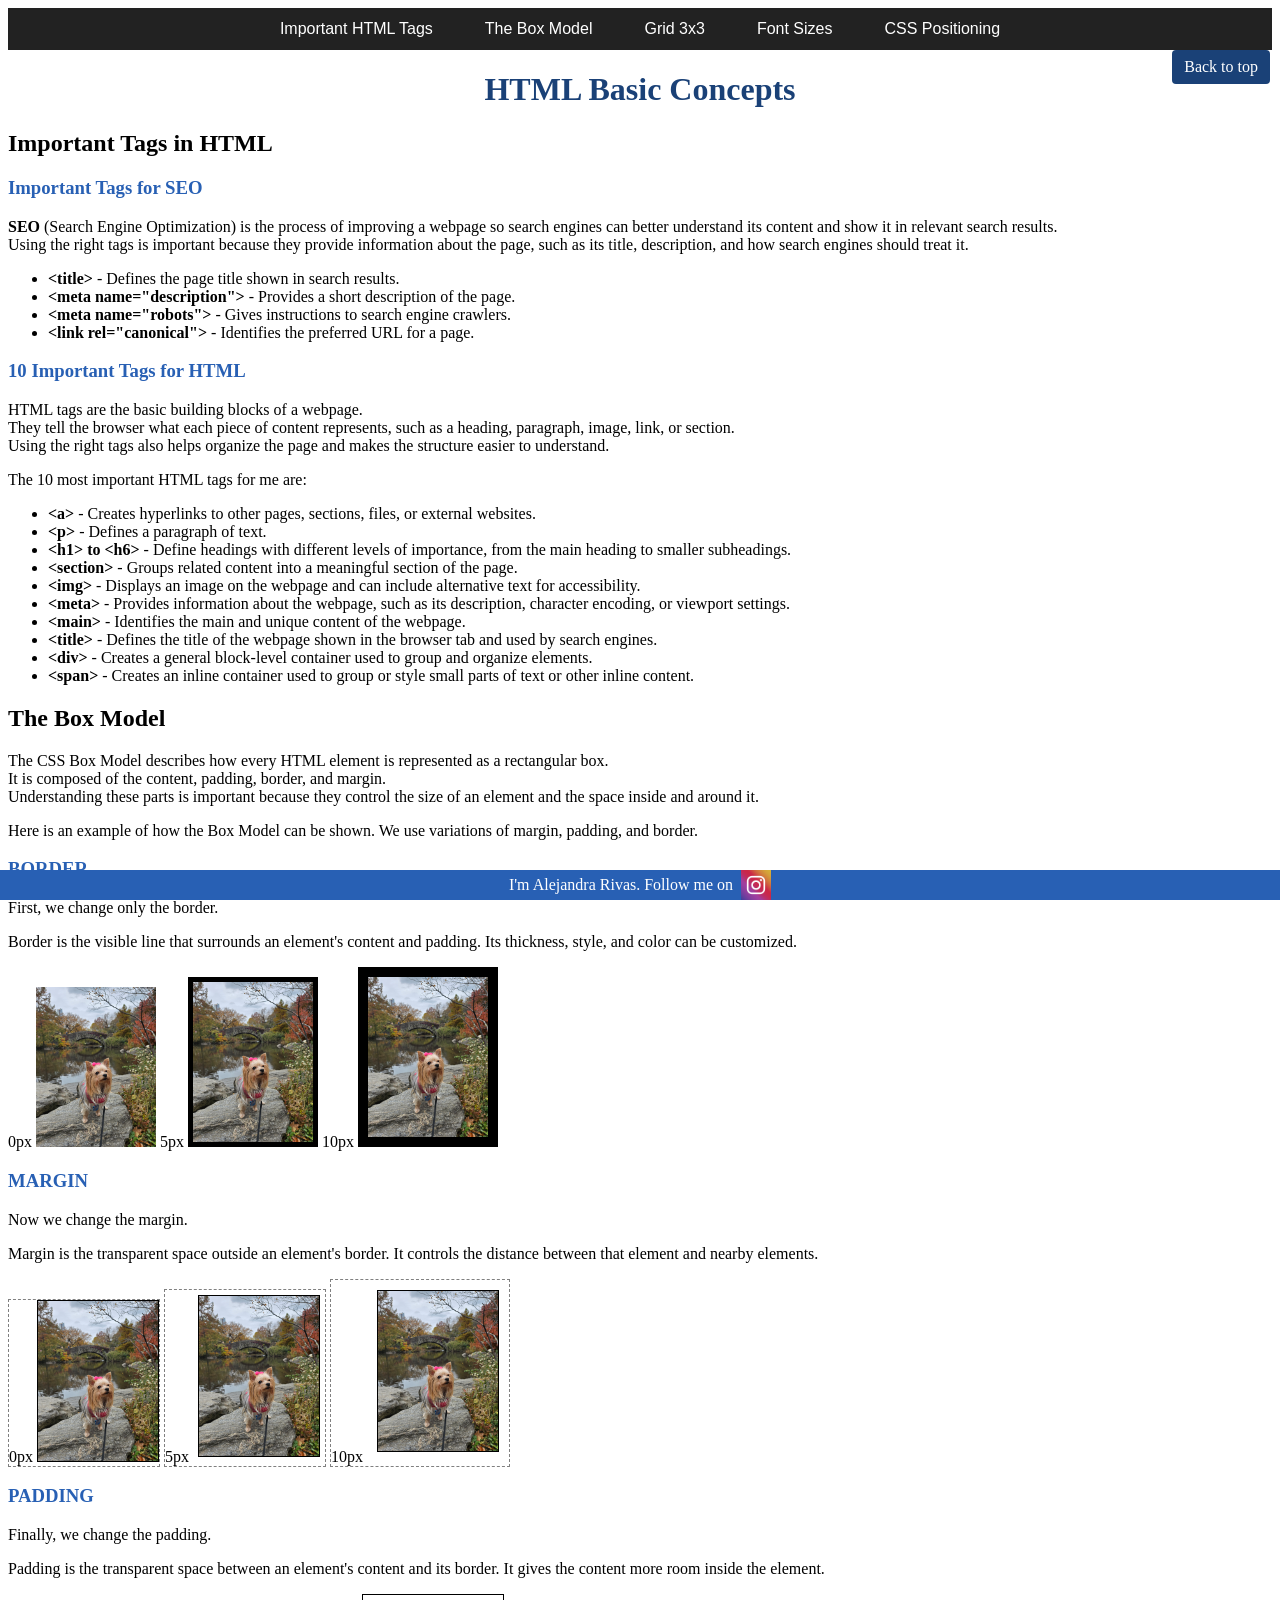
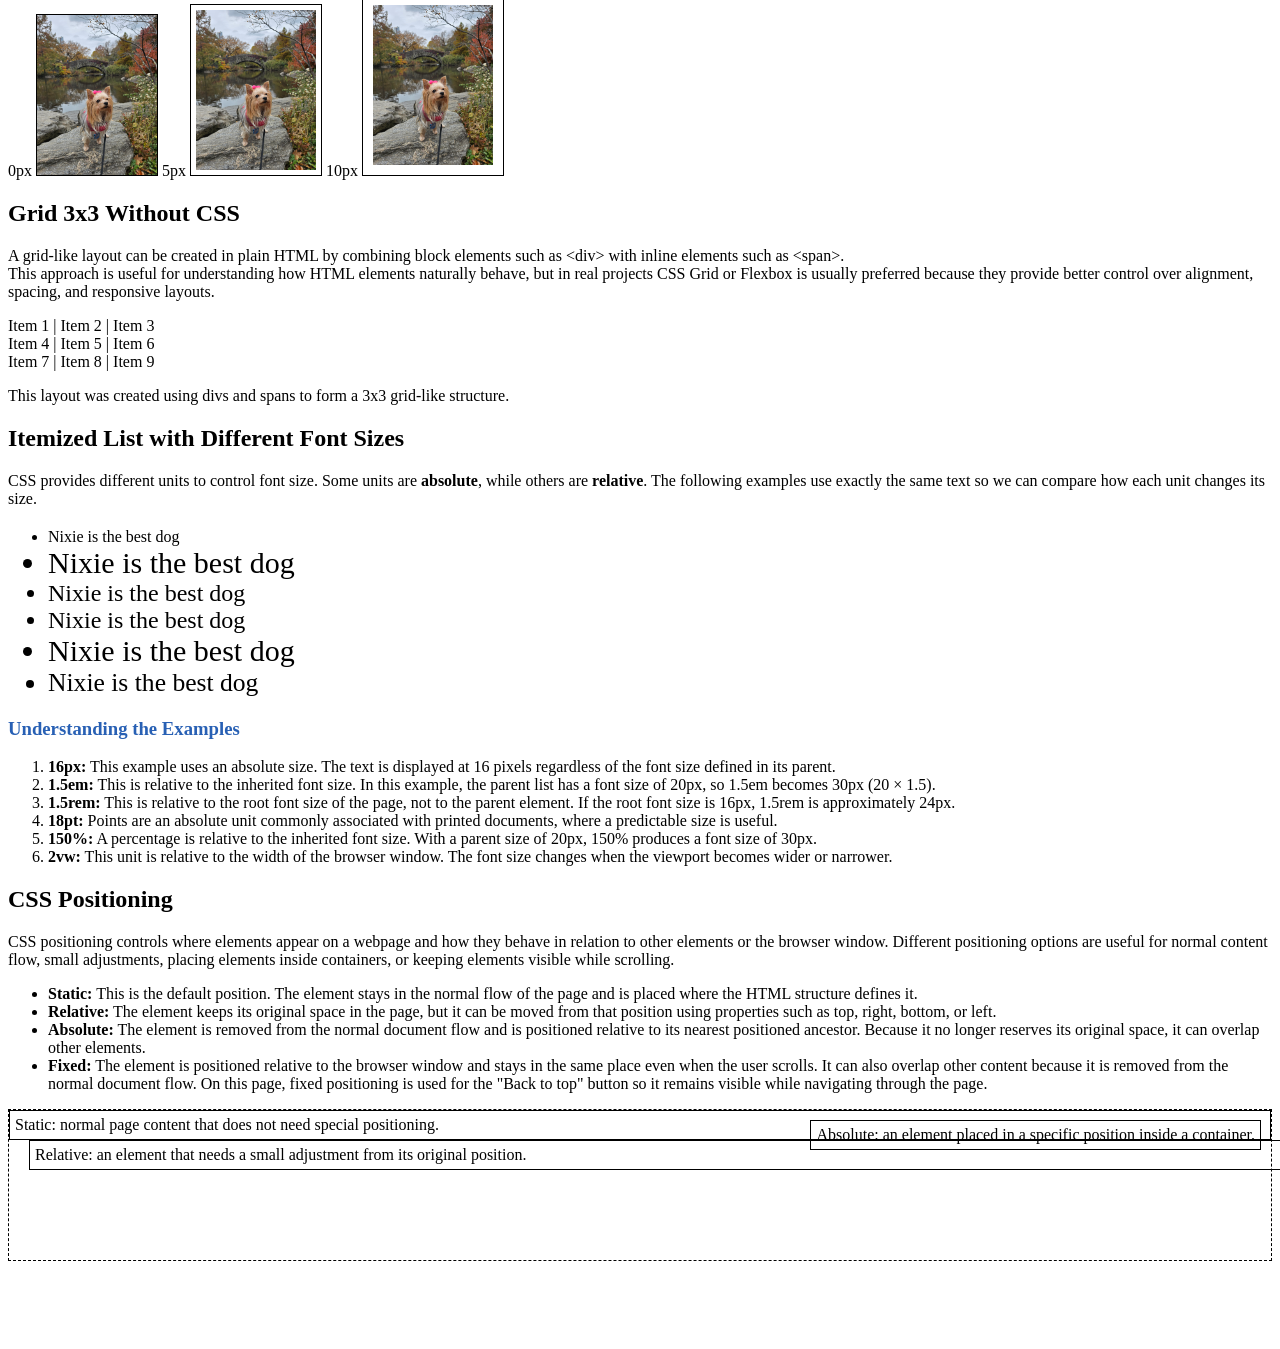
==== index.html @ 199b8756 "Add files via upload" ====
<!doctype html>
<html lang="en">
  <head>
    <link rel="stylesheet" href="style.css" />

    <meta charset="UTF-8" />
    <meta name="viewport" content="width=device-width, initial-scale=1.0" />
    <meta
      name="description"
      content="The basics you need to know to have your first HTML page"
    />

    <title>HTML Basic Concepts</title>
  </head>

  <body id="top">
    <nav>
      <a href="#tenimportanttags">Important HTML Tags</a>
      <a href="#boxmodel">The Box Model</a>
      <a href="#grid3x3">Grid 3x3</a>
      <a href="#itemizedlist">Font Sizes</a>
      <a href="#positioning">CSS Positioning</a>
    </nav>

    <main>
      <h1>HTML Basic Concepts</h1>

      <!-- IMPORTANT HTML TAGS -->
      <section id="tenimportanttags">
        <h2>Important Tags in HTML</h2>

        <h3>Important Tags for SEO</h3>

        <p>
          <strong>SEO</strong> (Search Engine Optimization) is the process of
          improving a webpage so search engines can better understand its
          content and show it in relevant search results.
          <br />
          Using the right tags is important because they provide information
          about the page, such as its title, description, and how search
          engines should treat it.
        </p>

        <ul>
          <li>
            <strong>&lt;title&gt;</strong> - Defines the page title shown in
            search results.
          </li>

          <li>
            <strong>&lt;meta name="description"&gt;</strong> - Provides a short
            description of the page.
          </li>

          <li>
            <strong>&lt;meta name="robots"&gt;</strong> - Gives instructions to
            search engine crawlers.
          </li>

          <li>
            <strong>&lt;link rel="canonical"&gt;</strong> - Identifies the
            preferred URL for a page.
          </li>
        </ul>

        <h3>10 Important Tags for HTML</h3>

        <p>
          HTML tags are the basic building blocks of a webpage.
          <br />
          They tell the browser what each piece of content represents, such as
          a heading, paragraph, image, link, or section.
          <br />
          Using the right tags also helps organize the page and makes the
          structure easier to understand.
        </p>

        <p>The 10 most important HTML tags for me are:</p>

        <ul>
          <li>
            <strong>&lt;a&gt;</strong> - Creates hyperlinks to other pages,
            sections, files, or external websites.
          </li>

          <li>
            <strong>&lt;p&gt;</strong> - Defines a paragraph of text.
          </li>

          <li>
            <strong>&lt;h1&gt; to &lt;h6&gt;</strong> - Define headings with
            different levels of importance, from the main heading to smaller
            subheadings.
          </li>

          <li>
            <strong>&lt;section&gt;</strong> - Groups related content into a
            meaningful section of the page.
          </li>

          <li>
            <strong>&lt;img&gt;</strong> - Displays an image on the webpage and
            can include alternative text for accessibility.
          </li>

          <li>
            <strong>&lt;meta&gt;</strong> - Provides information about the
            webpage, such as its description, character encoding, or viewport
            settings.
          </li>

          <li>
            <strong>&lt;main&gt;</strong> - Identifies the main and unique
            content of the webpage.
          </li>

          <li>
            <strong>&lt;title&gt;</strong> - Defines the title of the webpage
            shown in the browser tab and used by search engines.
          </li>

          <li>
            <strong>&lt;div&gt;</strong> - Creates a general block-level
            container used to group and organize elements.
          </li>

          <li>
            <strong>&lt;span&gt;</strong> - Creates an inline container used to
            group or style small parts of text or other inline content.
          </li>
        </ul>
      </section>

      <!-- BOX MODEL -->
      <section id="boxmodel">
        <h2>The Box Model</h2>

        <p>
          The CSS Box Model describes how every HTML element is represented as
          a rectangular box.
          <br />
          It is composed of the content, padding, border, and margin.
          <br />
          Understanding these parts is important because they control the size
          of an element and the space inside and around it.
        </p>

        <p>
          Here is an example of how the Box Model can be shown. We use
          variations of margin, padding, and border.
        </p>

        <h3>BORDER</h3>

        <p>First, we change only the border.</p>

        <p>
          Border is the visible line that surrounds an element's content and
          padding. Its thickness, style, and color can be customized.
        </p>

        <div>
          <span>
            0px
            <img
              class="border0"
              src="nixie.jpg"
              alt="Image of Nixie with a 0px border"
            />
          </span>

          <span>
            5px
            <img
              class="border5"
              src="nixie.jpg"
              alt="Image of Nixie with a 5px border"
            />
          </span>

          <span>
            10px
            <img
              class="border10"
              src="nixie.jpg"
              alt="Image of Nixie with a 10px border"
            />
          </span>
        </div>

        <h3>MARGIN</h3>

        <p>Now we change the margin.</p>

        <p>
          Margin is the transparent space outside an element's border. It
          controls the distance between that element and nearby elements.
        </p>

        <div>
          <span class="margin-container">
            0px
            <img
              class="margin0"
              src="nixie.jpg"
              alt="Image of Nixie with a 0px margin"
            />
          </span>

          <span class="margin-container">
            5px
            <img
              class="margin5"
              src="nixie.jpg"
              alt="Image of Nixie with a 5px margin"
            />
          </span>

          <span class="margin-container">
            10px
            <img
              class="margin10"
              src="nixie.jpg"
              alt="Image of Nixie with a 10px margin"
            />
          </span>
        </div>

        <h3>PADDING</h3>

        <p>Finally, we change the padding.</p>

        <p>
          Padding is the transparent space between an element's content and its
          border. It gives the content more room inside the element.
        </p>

        <div>
          <span>
            0px
            <img
              class="padding0"
              src="nixie.jpg"
              alt="Image of Nixie with 0px padding"
            />
          </span>

          <span>
            5px
            <img
              class="padding5"
              src="nixie.jpg"
              alt="Image of Nixie with 5px padding"
            />
          </span>

          <span>
            10px
            <img
              class="padding10"
              src="nixie.jpg"
              alt="Image of Nixie with 10px padding"
            />
          </span>
        </div>
      </section>

      <!-- 3x3 GRID WITHOUT CSS -->
      <section id="grid3x3">
        <h2>Grid 3x3 Without CSS</h2>

        <p>
          A grid-like layout can be created in plain HTML by combining block
          elements such as &lt;div&gt; with inline elements such as
          &lt;span&gt;.
          <br />
          This approach is useful for understanding how HTML elements naturally
          behave, but in real projects CSS Grid or Flexbox is usually preferred
          because they provide better control over alignment, spacing, and
          responsive layouts.
        </p>

        <div>
          <span>Item 1 |</span>
          <span>Item 2 |</span>
          <span>Item 3</span>
        </div>

        <div>
          <span>Item 4 |</span>
          <span>Item 5 |</span>
          <span>Item 6</span>
        </div>

        <div>
          <span>Item 7 |</span>
          <span>Item 8 |</span>
          <span>Item 9</span>
        </div>

        <p>
          This layout was created using divs and spans to form a 3x3 grid-like
          structure.
        </p>
      </section>

      <!-- FONT SIZE EXAMPLES -->
      <section id="itemizedlist">
        <h2>Itemized List with Different Font Sizes</h2>

        <p>
          CSS provides different units to control font size. Some units are
          <strong>absolute</strong>, while others are
          <strong>relative</strong>. The following examples use exactly the
          same text so we can compare how each unit changes its size.
        </p>

        <ul style="font-size: 20px">
          <li style="font-size: 16px">Nixie is the best dog</li>
          <li style="font-size: 1.5em">Nixie is the best dog</li>
          <li style="font-size: 1.5rem">Nixie is the best dog</li>
          <li style="font-size: 18pt">Nixie is the best dog</li>
          <li style="font-size: 150%">Nixie is the best dog</li>
          <li style="font-size: 2vw">Nixie is the best dog</li>
        </ul>

        <h3>Understanding the Examples</h3>

        <ol>
          <li>
            <strong>16px:</strong> This example uses an absolute size. The text
            is displayed at 16 pixels regardless of the font size defined in
            its parent.
          </li>

          <li>
            <strong>1.5em:</strong> This is relative to the inherited font size.
            In this example, the parent list has a font size of 20px, so 1.5em
            becomes 30px (20 × 1.5).
          </li>

          <li>
            <strong>1.5rem:</strong> This is relative to the root font size of
            the page, not to the parent element. If the root font size is 16px,
            1.5rem is approximately 24px.
          </li>

          <li>
            <strong>18pt:</strong> Points are an absolute unit commonly
            associated with printed documents, where a predictable size is
            useful.
          </li>

          <li>
            <strong>150%:</strong> A percentage is relative to the inherited
            font size. With a parent size of 20px, 150% produces a font size of
            30px.
          </li>

          <li>
            <strong>2vw:</strong> This unit is relative to the width of the
            browser window. The font size changes when the viewport becomes
            wider or narrower.
          </li>
        </ol>
      </section>

      <!-- CSS POSITIONING -->
      <section id="positioning">
        <h2>CSS Positioning</h2>

        <p>
          CSS positioning controls where elements appear on a webpage and how
          they behave in relation to other elements or the browser window.
          Different positioning options are useful for normal content flow,
          small adjustments, placing elements inside containers, or keeping
          elements visible while scrolling.
        </p>

        <ul>
          <li>
            <strong>Static:</strong> This is the default position. The element
            stays in the normal flow of the page and is placed where the HTML
            structure defines it.
          </li>

          <li>
            <strong>Relative:</strong> The element keeps its original space in
            the page, but it can be moved from that position using properties
            such as top, right, bottom, or left.
          </li>

          <li>
            <strong>Absolute:</strong> The element is removed from the normal
            document flow and is positioned relative to its nearest positioned
            ancestor. Because it no longer reserves its original space, it can
            overlap other elements.
          </li>

          <li>
            <strong>Fixed:</strong> The element is positioned relative to the
            browser window and stays in the same place even when the user
            scrolls. It can also overlap other content because it is removed
            from the normal document flow. On this page, fixed positioning is
            used for the "Back to top" button so it remains visible while
            navigating through the page.
          </li>
        </ul>

        <div class="position-container">
          <div class="static-example">
            Static: normal page content that does not need special positioning.
          </div>

          <div class="relative-example">
            Relative: an element that needs a small adjustment from its
            original position.
          </div>

          <div class="absolute-example">
            Absolute: an element placed in a specific position inside a
            container.
          </div>

          <a class="fixed-example" href="#top">Back to top</a>
        </div>
      </section>
    </main>

    <footer>
      <p>I'm Alejandra Rivas. Follow me on</p>

      <a href="https://www.instagram.com/rivaimee/">
        <img class="insta" src="insta.png" alt="Instagram logo" />
      </a>
    </footer>
  </body>
</html>
---- style.css ----
/* NAVIGATION */

nav {
  background-color: #222;
  padding: 12px;
  text-align: center;
}

nav a {
  color: white;
  text-decoration: none;
  margin: 0 12px;
  padding: 8px 12px;
  font-family: Arial, sans-serif;
}

nav a:hover {
  background-color: #444;
}


/* HEADINGS */

h1 {
  color: rgb(26, 65, 119);
  text-align: center;
}

h3 {
  color: rgb(40, 96, 180);
}


/* BOX MODEL */

#boxmodel img {
  width: 120px;
  height: auto;
}

.border0 {
  border: 0 solid black;
}

.border5 {
  border: 5px solid black;
}

.border10 {
  border: 10px solid black;
}

.margin0,
.margin5,
.margin10,
.padding0,
.padding5,
.padding10 {
  border: 1px solid black;
}

.margin0 {
  margin: 0;
}

.margin5 {
  margin: 5px;
}

.margin10 {
  margin: 10px;
}

.padding0 {
  padding: 0;
}

.padding5 {
  padding: 5px;
}

.padding10 {
  padding: 10px;
}

.margin-container {
  display: inline-block;
  border: 1px dashed gray;
}


/* POSITIONING EXAMPLES */

.position-container {
  position: relative;
  border: 1px dashed black;
  min-height: 150px;
}

.static-example {
  position: static;
}

.relative-example {
  position: relative;
  left: 20px;
}

.absolute-example {
  position: absolute;
  right: 10px;
  top: 10px;
}

.fixed-example {
  position: fixed;
  right: 10px;
  top: 50px;

  padding: 8px 12px;

  background-color: rgb(26, 65, 119);
  color: white;

  text-decoration: none;
  border-radius: 4px;
}

.static-example,
.relative-example,
.absolute-example {
  border: 1px solid black;
  padding: 5px;
}


/* FOOTER */

footer {
  position: fixed;

  bottom: 0;
  left: 0;

  width: 100%;

  background-color: rgb(40, 96, 180);
  color: white;

  display: flex;
  justify-content: center;
  align-items: center;
  gap: 8px;

  font-family: Georgia, serif;
}

footer p {
  margin: 0;
}

footer a {
  display: inline-flex;
  align-items: center;
}

.insta {
  border: 0;
  width: 30px;
  height: auto;
}


/* SPACE FOR FIXED FOOTER */

main {
  padding-bottom: 80px;
}
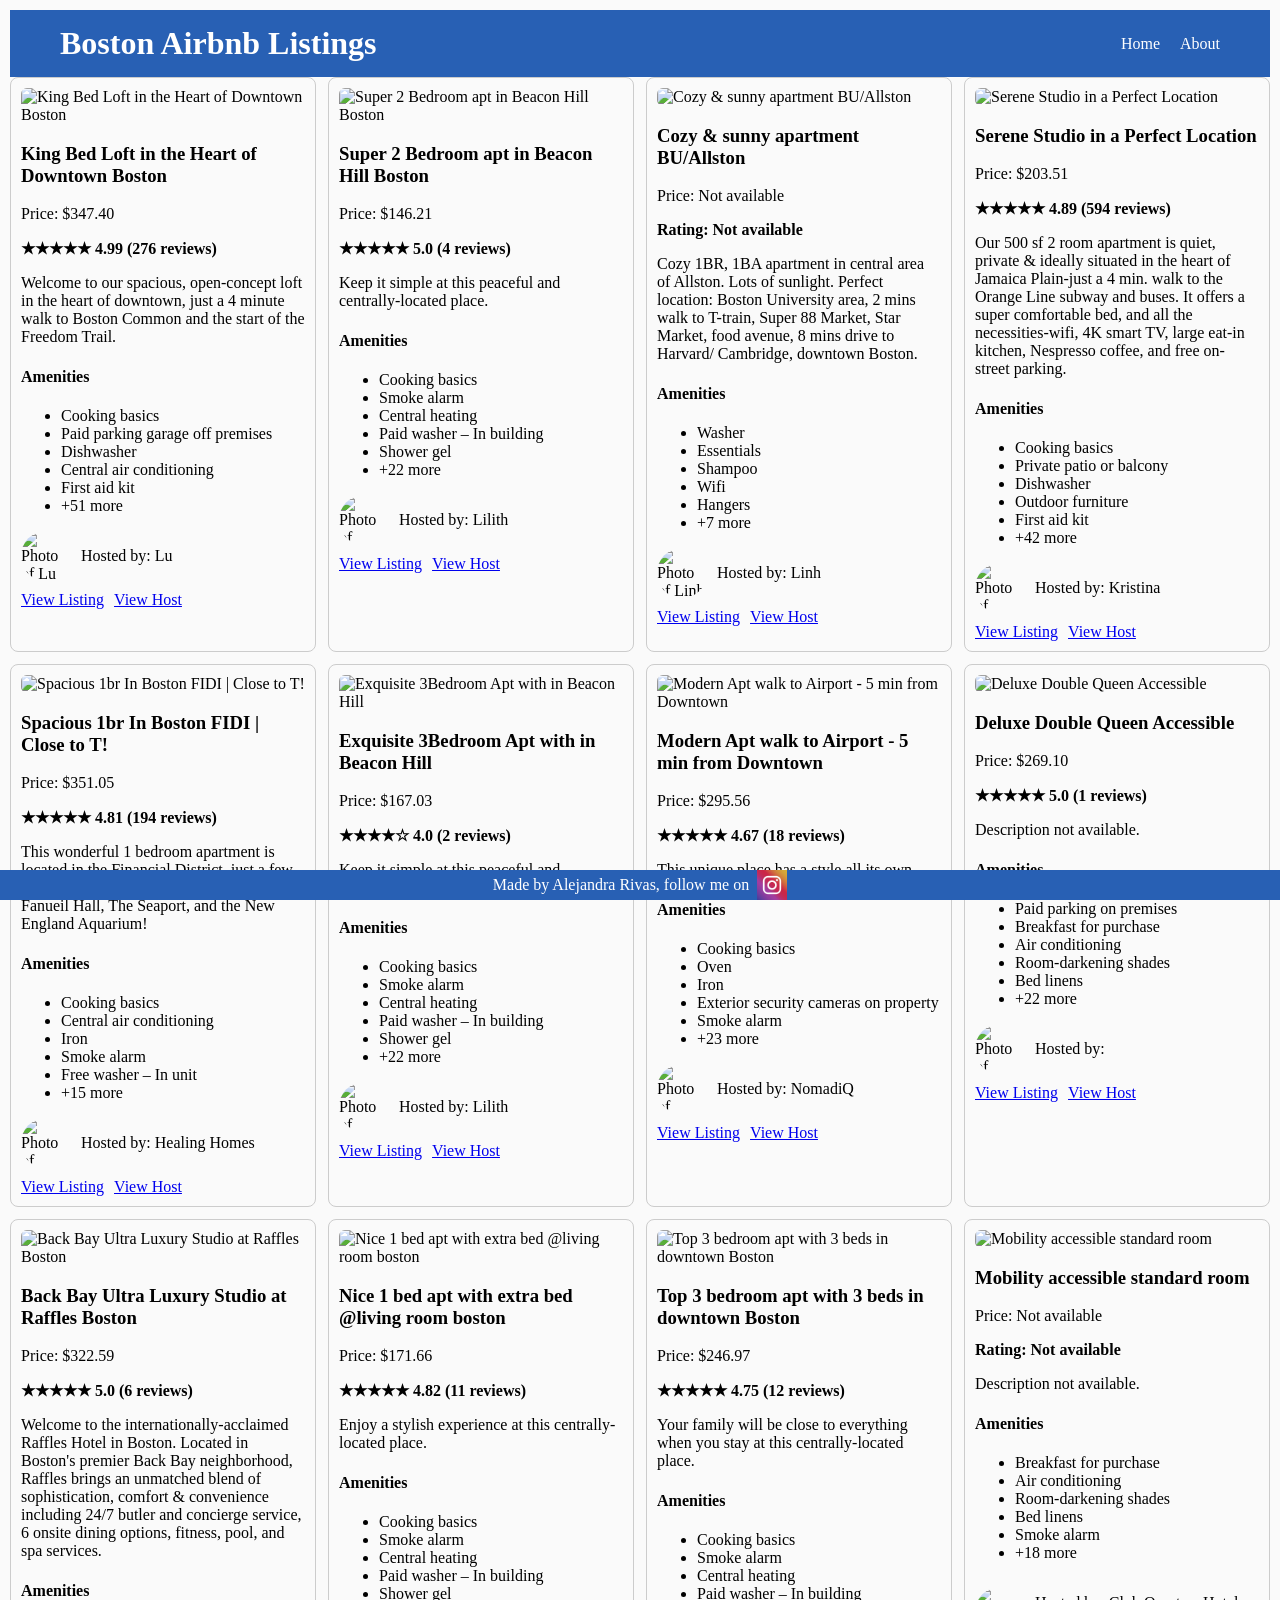
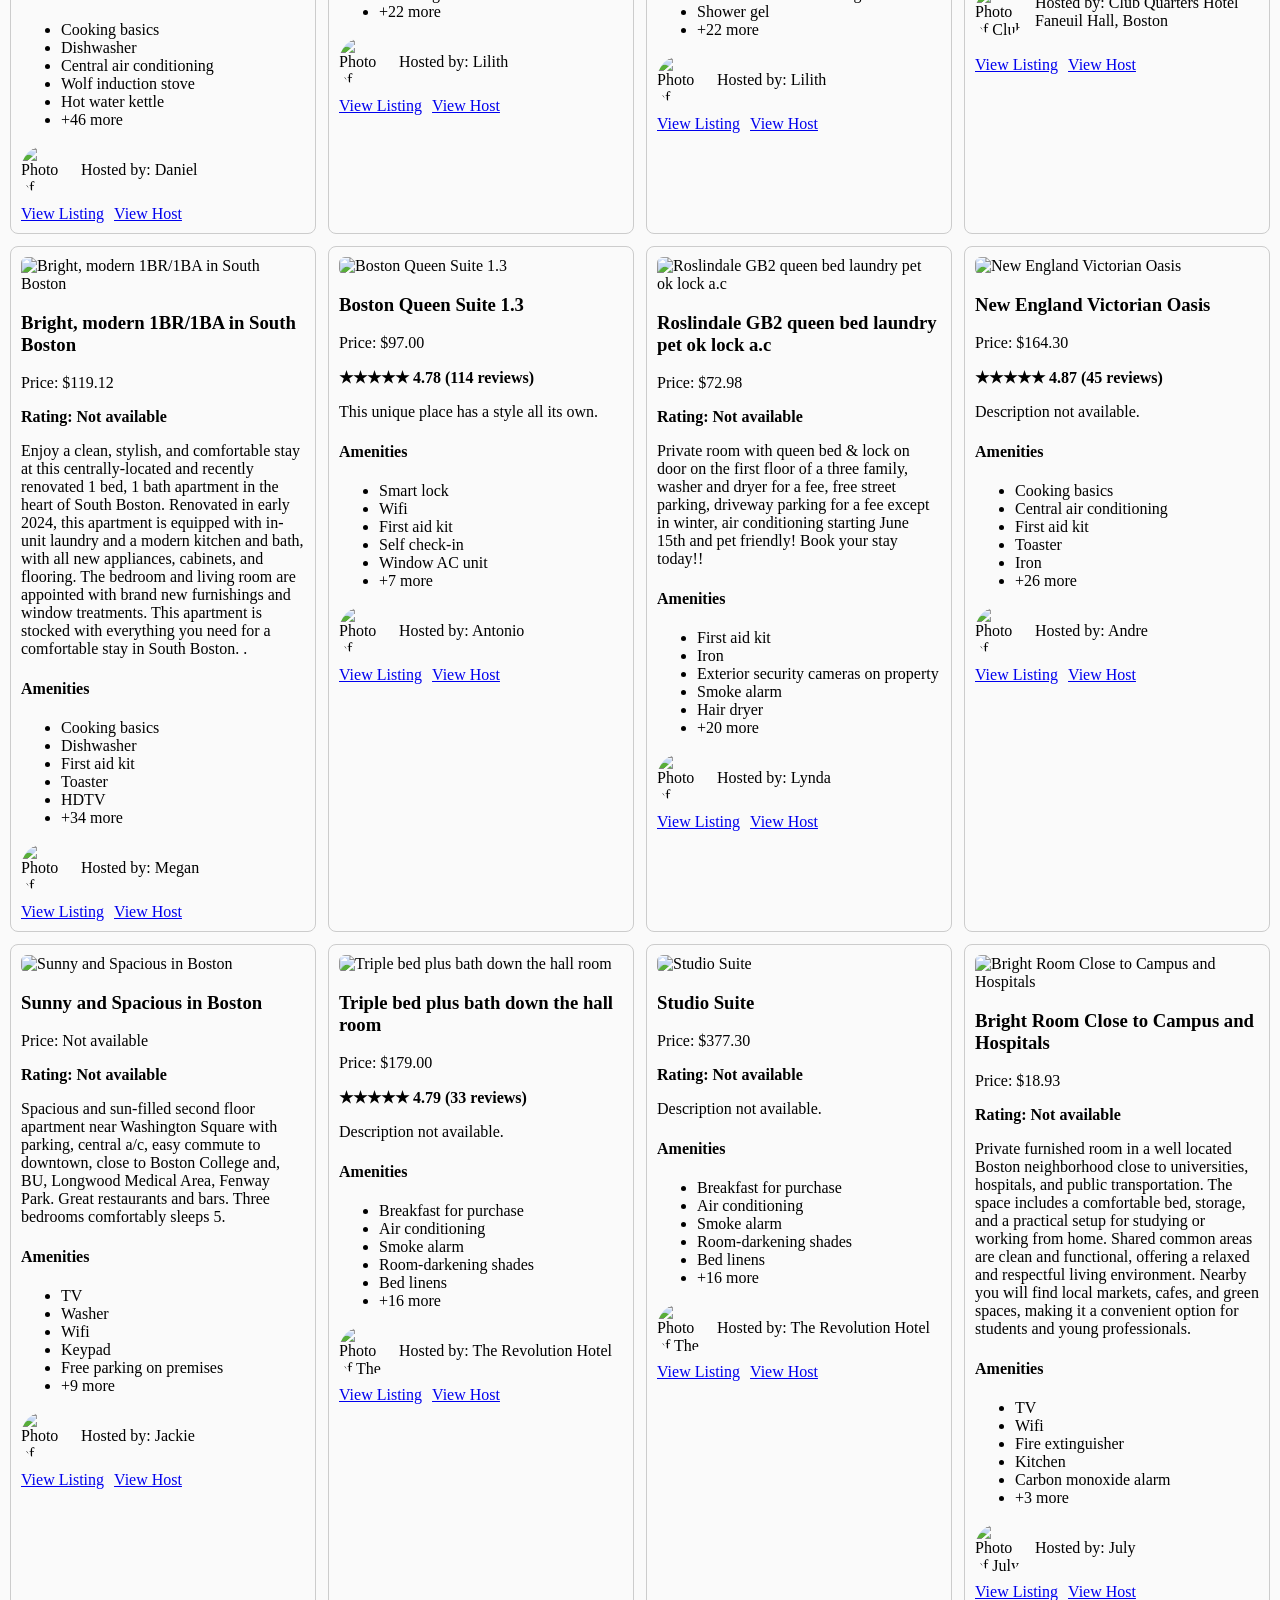
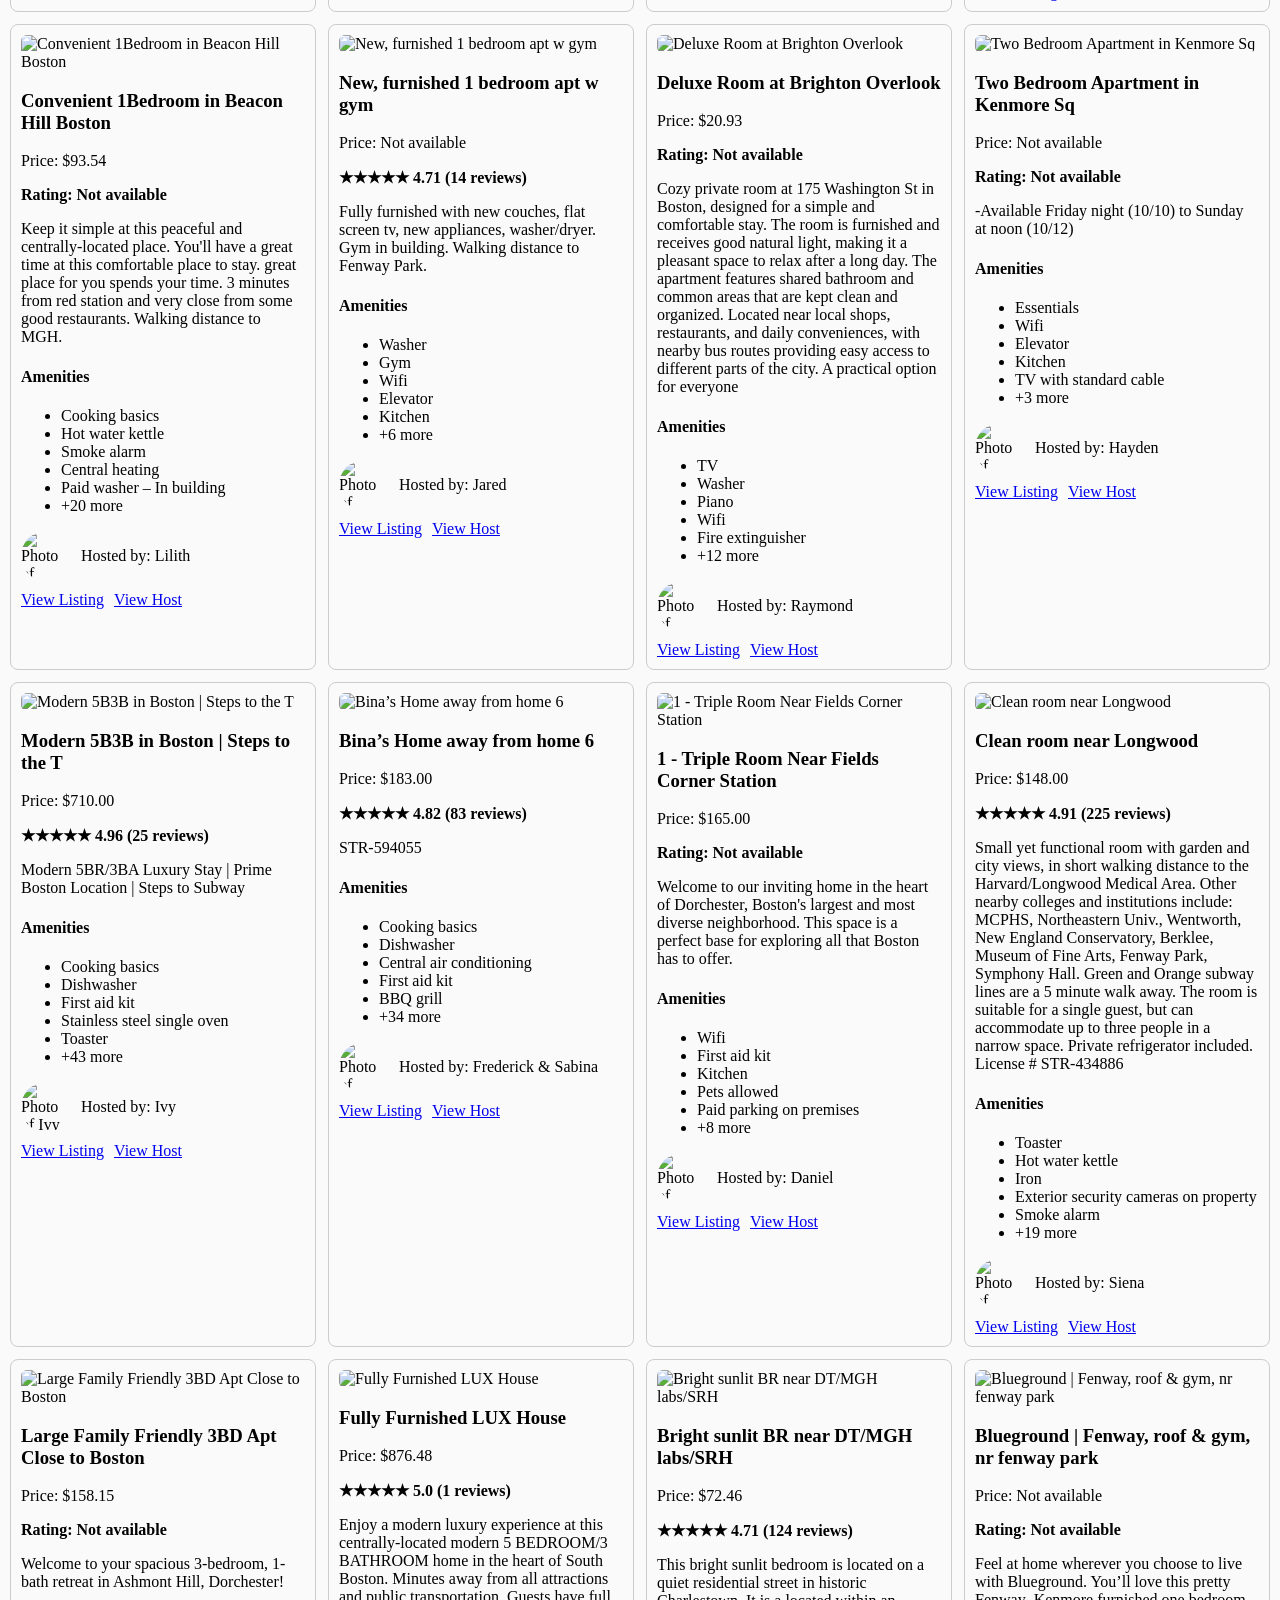
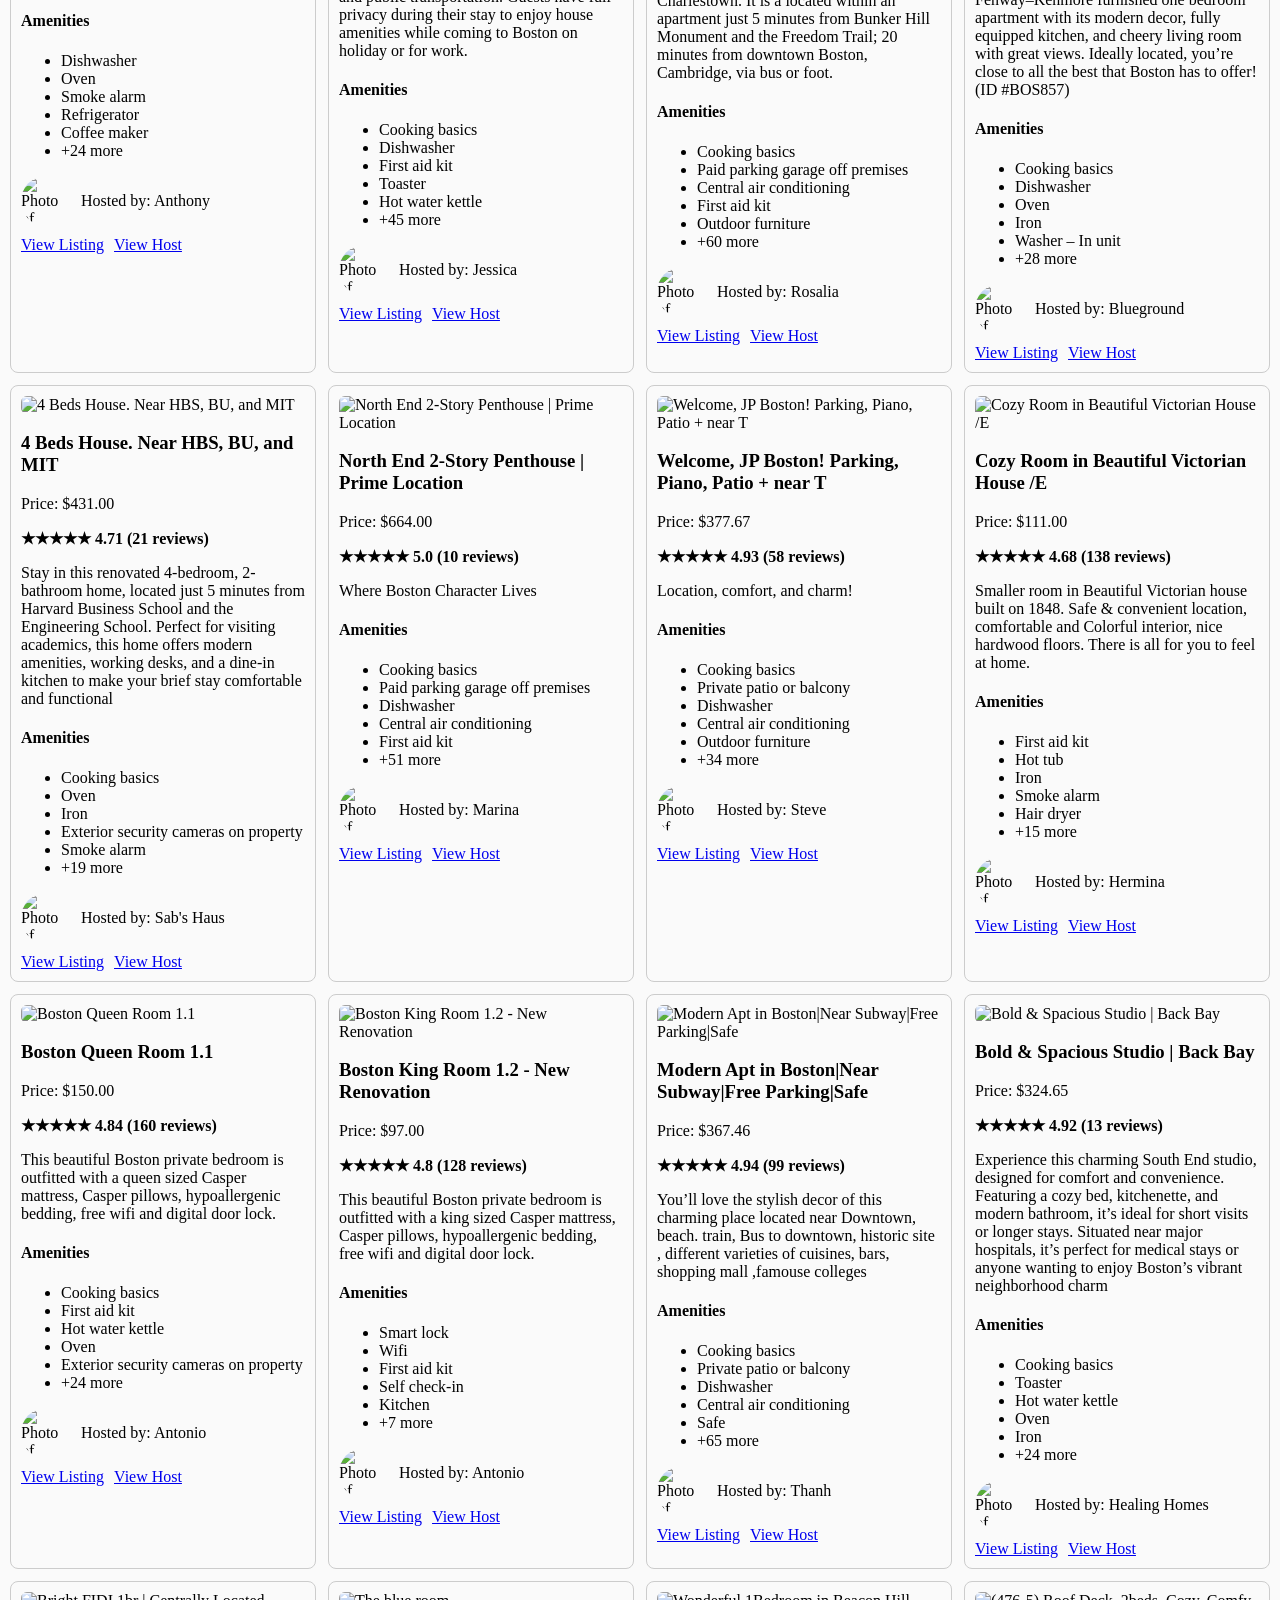
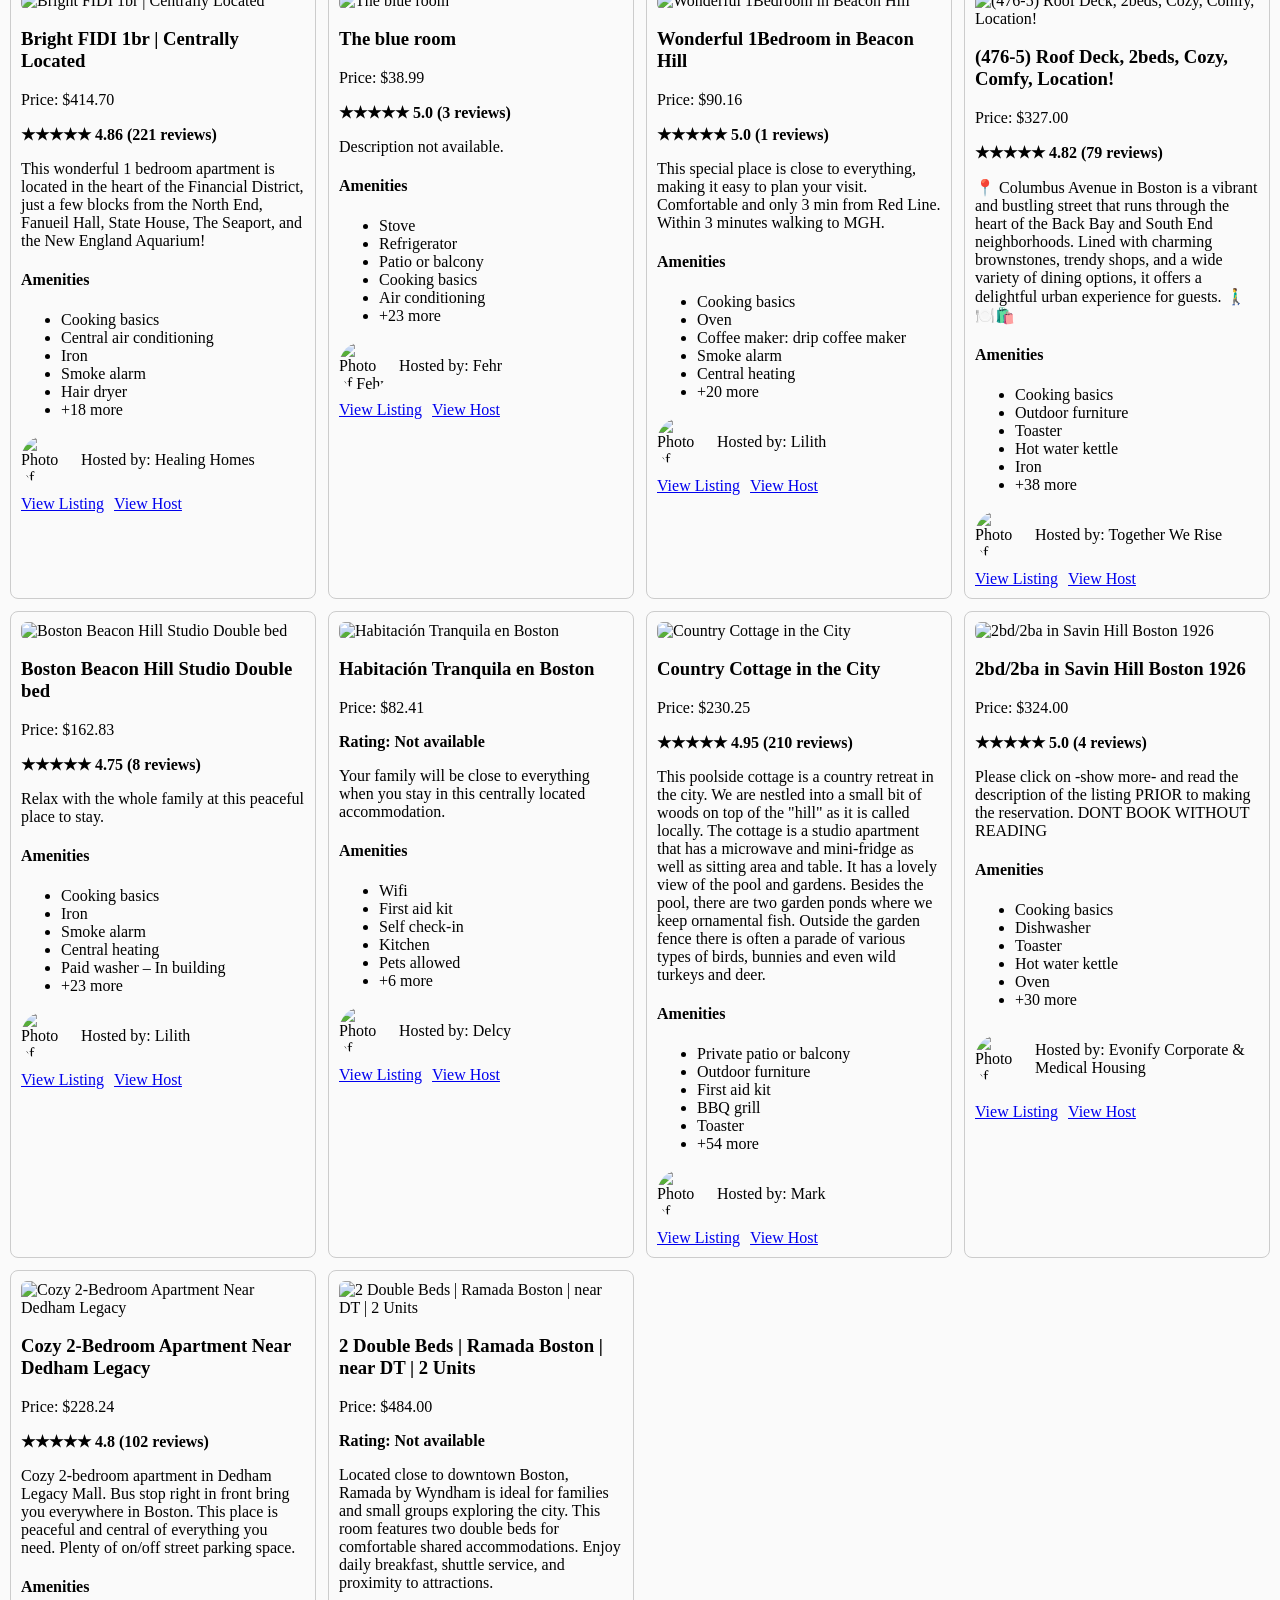
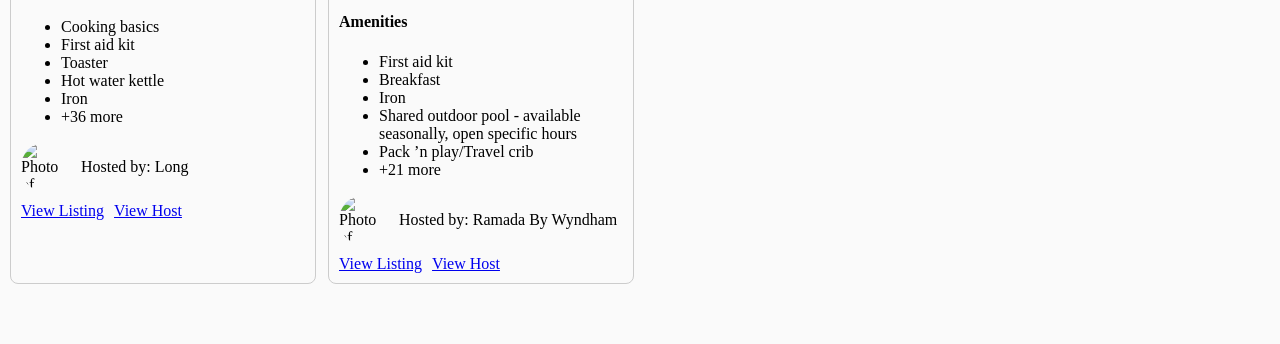
==== commit bf01c41b: "Add files via upload" ====
--- a/index.html
+++ b/index.html
@@ -1,438 +1,50 @@
 <!doctype html>
 <html lang="en">
   <head>
-    <link rel="stylesheet" href="style.css" />
-
     <meta charset="UTF-8" />
     <meta name="viewport" content="width=device-width, initial-scale=1.0" />
-    <meta
-      name="description"
-      content="The basics you need to know to have your first HTML page"
-    />
+    <title>Airbnb listings exmaple</title>
 
-    <title>HTML Basic Concepts</title>
+    <link rel="icon" href="./favicon.png" />
+
+    <link rel="stylesheet" href="./css/main.css" />
   </head>
 
-  <body id="top">
-    <nav>
-      <a href="#tenimportanttags">Important HTML Tags</a>
-      <a href="#boxmodel">The Box Model</a>
-      <a href="#grid3x3">Grid 3x3</a>
-      <a href="#itemizedlist">Font Sizes</a>
-      <a href="#positioning">CSS Positioning</a>
-    </nav>
+  <body>
+<header class="siteHeader">
+  <h1>Boston Airbnb Listings</h1>
+
+  <nav aria-label="Main navigation">
+    <ul>
+      <li><a href="./index.html">Home</a></li>
+      <li><a href="./about.html">About</a></li>
+    </ul>
+  </nav>
+</header>
+
+
+</header>
 
     <main>
-      <h1>HTML Basic Concepts</h1>
 
-      <!-- IMPORTANT HTML TAGS -->
-      <section id="tenimportanttags">
-        <h2>Important Tags in HTML</h2>
+      <section>
+        <!--h2>Listings</h2-->
 
-        <h3>Important Tags for SEO</h3>
-
-        <p>
-          <strong>SEO</strong> (Search Engine Optimization) is the process of
-          improving a webpage so search engines can better understand its
-          content and show it in relevant search results.
-          <br />
-          Using the right tags is important because they provide information
-          about the page, such as its title, description, and how search
-          engines should treat it.
-        </p>
-
-        <ul>
-          <li>
-            <strong>&lt;title&gt;</strong> - Defines the page title shown in
-            search results.
-          </li>
-
-          <li>
-            <strong>&lt;meta name="description"&gt;</strong> - Provides a short
-            description of the page.
-          </li>
-
-          <li>
-            <strong>&lt;meta name="robots"&gt;</strong> - Gives instructions to
-            search engine crawlers.
-          </li>
-
-          <li>
-            <strong>&lt;link rel="canonical"&gt;</strong> - Identifies the
-            preferred URL for a page.
-          </li>
-        </ul>
-
-        <h3>10 Important Tags for HTML</h3>
-
-        <p>
-          HTML tags are the basic building blocks of a webpage.
-          <br />
-          They tell the browser what each piece of content represents, such as
-          a heading, paragraph, image, link, or section.
-          <br />
-          Using the right tags also helps organize the page and makes the
-          structure easier to understand.
-        </p>
-
-        <p>The 10 most important HTML tags for me are:</p>
-
-        <ul>
-          <li>
-            <strong>&lt;a&gt;</strong> - Creates hyperlinks to other pages,
-            sections, files, or external websites.
-          </li>
-
-          <li>
-            <strong>&lt;p&gt;</strong> - Defines a paragraph of text.
-          </li>
-
-          <li>
-            <strong>&lt;h1&gt; to &lt;h6&gt;</strong> - Define headings with
-            different levels of importance, from the main heading to smaller
-            subheadings.
-          </li>
-
-          <li>
-            <strong>&lt;section&gt;</strong> - Groups related content into a
-            meaningful section of the page.
-          </li>
-
-          <li>
-            <strong>&lt;img&gt;</strong> - Displays an image on the webpage and
-            can include alternative text for accessibility.
-          </li>
-
-          <li>
-            <strong>&lt;meta&gt;</strong> - Provides information about the
-            webpage, such as its description, character encoding, or viewport
-            settings.
-          </li>
-
-          <li>
-            <strong>&lt;main&gt;</strong> - Identifies the main and unique
-            content of the webpage.
-          </li>
-
-          <li>
-            <strong>&lt;title&gt;</strong> - Defines the title of the webpage
-            shown in the browser tab and used by search engines.
-          </li>
-
-          <li>
-            <strong>&lt;div&gt;</strong> - Creates a general block-level
-            container used to group and organize elements.
-          </li>
-
-          <li>
-            <strong>&lt;span&gt;</strong> - Creates an inline container used to
-            group or style small parts of text or other inline content.
-          </li>
-        </ul>
-      </section>
-
-      <!-- BOX MODEL -->
-      <section id="boxmodel">
-        <h2>The Box Model</h2>
-
-        <p>
-          The CSS Box Model describes how every HTML element is represented as
-          a rectangular box.
-          <br />
-          It is composed of the content, padding, border, and margin.
-          <br />
-          Understanding these parts is important because they control the size
-          of an element and the space inside and around it.
-        </p>
-
-        <p>
-          Here is an example of how the Box Model can be shown. We use
-          variations of margin, padding, and border.
-        </p>
-
-        <h3>BORDER</h3>
-
-        <p>First, we change only the border.</p>
-
-        <p>
-          Border is the visible line that surrounds an element's content and
-          padding. Its thickness, style, and color can be customized.
-        </p>
-
-        <div>
-          <span>
-            0px
-            <img
-              class="border0"
-              src="nixie.jpg"
-              alt="Image of Nixie with a 0px border"
-            />
-          </span>
-
-          <span>
-            5px
-            <img
-              class="border5"
-              src="nixie.jpg"
-              alt="Image of Nixie with a 5px border"
-            />
-          </span>
-
-          <span>
-            10px
-            <img
-              class="border10"
-              src="nixie.jpg"
-              alt="Image of Nixie with a 10px border"
-            />
-          </span>
-        </div>
-
-        <h3>MARGIN</h3>
-
-        <p>Now we change the margin.</p>
-
-        <p>
-          Margin is the transparent space outside an element's border. It
-          controls the distance between that element and nearby elements.
-        </p>
-
-        <div>
-          <span class="margin-container">
-            0px
-            <img
-              class="margin0"
-              src="nixie.jpg"
-              alt="Image of Nixie with a 0px margin"
-            />
-          </span>
-
-          <span class="margin-container">
-            5px
-            <img
-              class="margin5"
-              src="nixie.jpg"
-              alt="Image of Nixie with a 5px margin"
-            />
-          </span>
-
-          <span class="margin-container">
-            10px
-            <img
-              class="margin10"
-              src="nixie.jpg"
-              alt="Image of Nixie with a 10px margin"
-            />
-          </span>
-        </div>
-
-        <h3>PADDING</h3>
-
-        <p>Finally, we change the padding.</p>
-
-        <p>
-          Padding is the transparent space between an element's content and its
-          border. It gives the content more room inside the element.
-        </p>
-
-        <div>
-          <span>
-            0px
-            <img
-              class="padding0"
-              src="nixie.jpg"
-              alt="Image of Nixie with 0px padding"
-            />
-          </span>
-
-          <span>
-            5px
-            <img
-              class="padding5"
-              src="nixie.jpg"
-              alt="Image of Nixie with 5px padding"
-            />
-          </span>
-
-          <span>
-            10px
-            <img
-              class="padding10"
-              src="nixie.jpg"
-              alt="Image of Nixie with 10px padding"
-            />
-          </span>
-        </div>
-      </section>
-
-      <!-- 3x3 GRID WITHOUT CSS -->
-      <section id="grid3x3">
-        <h2>Grid 3x3 Without CSS</h2>
-
-        <p>
-          A grid-like layout can be created in plain HTML by combining block
-          elements such as &lt;div&gt; with inline elements such as
-          &lt;span&gt;.
-          <br />
-          This approach is useful for understanding how HTML elements naturally
-          behave, but in real projects CSS Grid or Flexbox is usually preferred
-          because they provide better control over alignment, spacing, and
-          responsive layouts.
-        </p>
-
-        <div>
-          <span>Item 1 |</span>
-          <span>Item 2 |</span>
-          <span>Item 3</span>
-        </div>
-
-        <div>
-          <span>Item 4 |</span>
-          <span>Item 5 |</span>
-          <span>Item 6</span>
-        </div>
-
-        <div>
-          <span>Item 7 |</span>
-          <span>Item 8 |</span>
-          <span>Item 9</span>
-        </div>
-
-        <p>
-          This layout was created using divs and spans to form a 3x3 grid-like
-          structure.
-        </p>
-      </section>
-
-      <!-- FONT SIZE EXAMPLES -->
-      <section id="itemizedlist">
-        <h2>Itemized List with Different Font Sizes</h2>
-
-        <p>
-          CSS provides different units to control font size. Some units are
-          <strong>absolute</strong>, while others are
-          <strong>relative</strong>. The following examples use exactly the
-          same text so we can compare how each unit changes its size.
-        </p>
-
-        <ul style="font-size: 20px">
-          <li style="font-size: 16px">Nixie is the best dog</li>
-          <li style="font-size: 1.5em">Nixie is the best dog</li>
-          <li style="font-size: 1.5rem">Nixie is the best dog</li>
-          <li style="font-size: 18pt">Nixie is the best dog</li>
-          <li style="font-size: 150%">Nixie is the best dog</li>
-          <li style="font-size: 2vw">Nixie is the best dog</li>
-        </ul>
-
-        <h3>Understanding the Examples</h3>
-
-        <ol>
-          <li>
-            <strong>16px:</strong> This example uses an absolute size. The text
-            is displayed at 16 pixels regardless of the font size defined in
-            its parent.
-          </li>
-
-          <li>
-            <strong>1.5em:</strong> This is relative to the inherited font size.
-            In this example, the parent list has a font size of 20px, so 1.5em
-            becomes 30px (20 × 1.5).
-          </li>
-
-          <li>
-            <strong>1.5rem:</strong> This is relative to the root font size of
-            the page, not to the parent element. If the root font size is 16px,
-            1.5rem is approximately 24px.
-          </li>
-
-          <li>
-            <strong>18pt:</strong> Points are an absolute unit commonly
-            associated with printed documents, where a predictable size is
-            useful.
-          </li>
-
-          <li>
-            <strong>150%:</strong> A percentage is relative to the inherited
-            font size. With a parent size of 20px, 150% produces a font size of
-            30px.
-          </li>
-
-          <li>
-            <strong>2vw:</strong> This unit is relative to the width of the
-            browser window. The font size changes when the viewport becomes
-            wider or narrower.
-          </li>
-        </ol>
-      </section>
-
-      <!-- CSS POSITIONING -->
-      <section id="positioning">
-        <h2>CSS Positioning</h2>
-
-        <p>
-          CSS positioning controls where elements appear on a webpage and how
-          they behave in relation to other elements or the browser window.
-          Different positioning options are useful for normal content flow,
-          small adjustments, placing elements inside containers, or keeping
-          elements visible while scrolling.
-        </p>
-
-        <ul>
-          <li>
-            <strong>Static:</strong> This is the default position. The element
-            stays in the normal flow of the page and is placed where the HTML
-            structure defines it.
-          </li>
-
-          <li>
-            <strong>Relative:</strong> The element keeps its original space in
-            the page, but it can be moved from that position using properties
-            such as top, right, bottom, or left.
-          </li>
-
-          <li>
-            <strong>Absolute:</strong> The element is removed from the normal
-            document flow and is positioned relative to its nearest positioned
-            ancestor. Because it no longer reserves its original space, it can
-            overlap other elements.
-          </li>
-
-          <li>
-            <strong>Fixed:</strong> The element is positioned relative to the
-            browser window and stays in the same place even when the user
-            scrolls. It can also overlap other content because it is removed
-            from the normal document flow. On this page, fixed positioning is
-            used for the "Back to top" button so it remains visible while
-            navigating through the page.
-          </li>
-        </ul>
-
-        <div class="position-container">
-          <div class="static-example">
-            Static: normal page content that does not need special positioning.
-          </div>
-
-          <div class="relative-example">
-            Relative: an element that needs a small adjustment from its
-            original position.
-          </div>
-
-          <div class="absolute-example">
-            Absolute: an element placed in a specific position inside a
-            container.
-          </div>
-
-          <a class="fixed-example" href="#top">Back to top</a>
-        </div>
+        <div class="listingsGroup"></div>
+        <!-- /listingsGroup -->
       </section>
     </main>
 
     <footer>
-      <p>I'm Alejandra Rivas. Follow me on</p>
+      <p>Made by Alejandra Rivas, follow me on </p>
+         <a href="https://www.instagram.com/rivaimee/"><img
+              class="insta"
+              src="insta.png"
+              alt="Image of Instagram logo"
+            /></a>
+      
+    </footer>
 
-      <a href="https://www.instagram.com/rivaimee/">
-        <img class="insta" src="insta.png" alt="Instagram logo" />
-      </a>
-    </footer>
+    <script type="module" src="./js/main.js"></script>
   </body>
 </html>
--- a/css/main.css
+++ b/css/main.css
@@ -0,0 +1,129 @@
+body {
+  margin: 10px;
+  background: rgb(250, 250, 250);
+    padding-bottom: 50px;
+}
+
+.listing {
+  width: 100%;
+  min-width: 0;
+  box-sizing: border-box;
+
+  border: 1px solid #ccc;
+  border-radius: 8px;
+  padding: 10px;
+}
+
+.listing:hover {
+  border-color: rgb(179, 18, 18);
+
+  transform: rotate(5deg);
+}
+
+.listingsGroup {
+  display: grid;
+  grid-template-columns: repeat(4, 1fr);
+  gap: 12px;
+}
+.listingImage {
+  width: 100%;
+  height: 165px;
+  object-fit: cover;
+    border-radius: 6px;
+}
+
+.hostImage {
+  width: 50px;
+  height: 50px;
+  object-fit: cover;
+  border-radius: 50%;
+}
+.hostInfo {
+  display: flex;
+  align-items: center;
+  gap: 10px;
+}
+.rating {
+  font-weight: bold;
+}
+
+.listingLinks {
+  display: flex;
+  gap: 10px;
+  margin-top: 10px;
+}
+
+
+/* FOOTER */
+
+footer {
+  position: fixed;
+
+  bottom: 0;
+  left: 0;
+
+  width: 100%;
+
+  background-color: rgb(40, 96, 180);
+  color: white;
+
+  display: flex;
+  justify-content: center;
+  align-items: center;
+  gap: 8px;
+
+  font-family: Georgia, serif;
+}
+
+footer p {
+  margin: 0;
+}
+
+footer a {
+  display: inline-flex;
+  align-items: center;
+}
+
+.insta {
+  border: 0;
+  width: 30px;
+  height: auto;
+}
+
+
+/* SPACE FOR FIXED FOOTER */
+
+
+
+.siteHeader {
+  position: sticky;
+  top: 0;
+  z-index: 1000;
+
+  display: flex;
+  justify-content: space-between;
+  align-items: center;
+
+  padding: 15px 50px;
+  background-color: rgb(40, 96, 180);
+}
+
+.siteHeader h1 {
+  margin: 0;
+  color: white;
+}
+
+.siteHeader nav ul {
+  display: flex;
+  flex-direction: row;
+  gap: 20px;
+
+  list-style: none;
+  margin: 0;
+  padding: 0;
+}
+
+.siteHeader nav a {
+  color: white;
+  text-decoration: none;
+}
